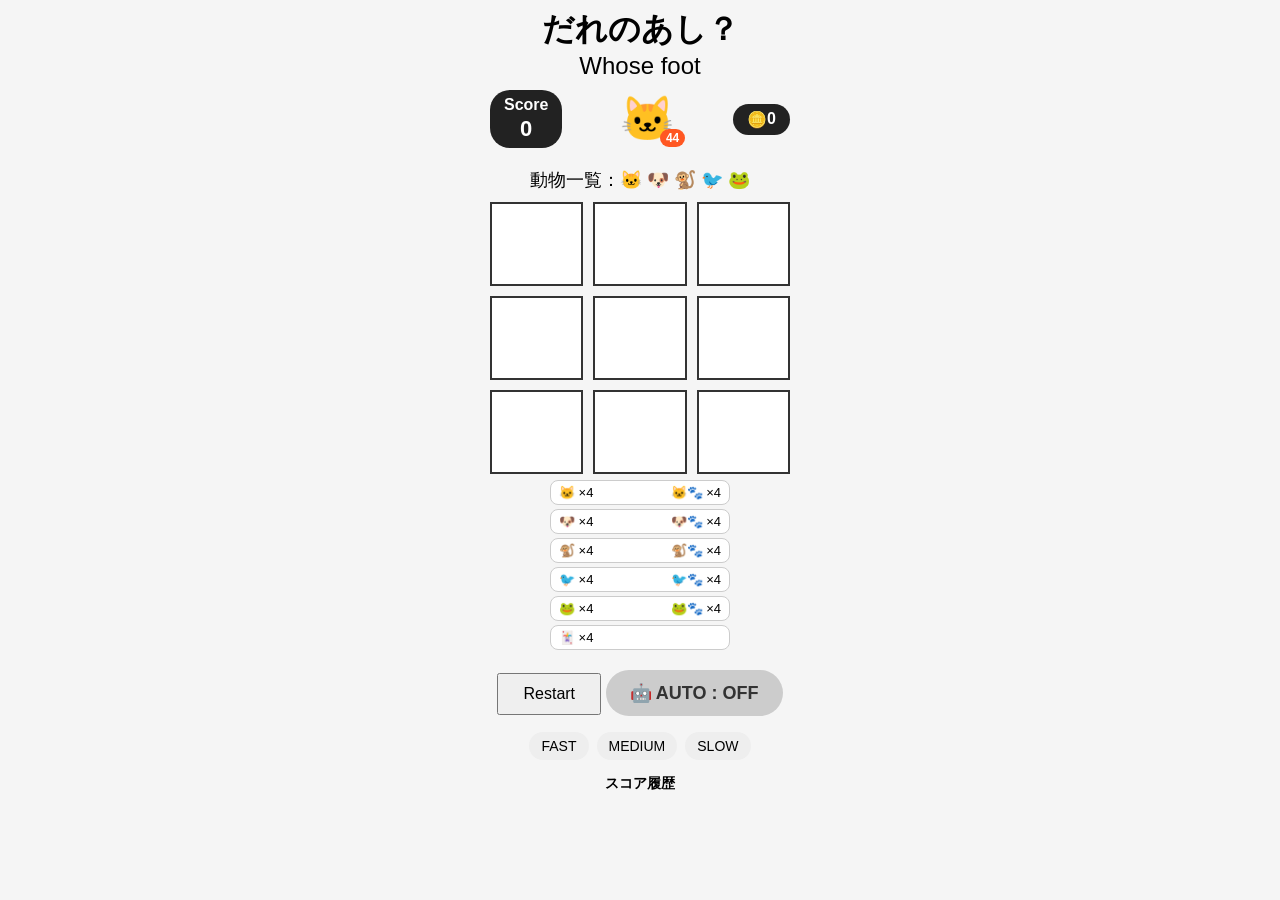
==== game/index.html @ a86404d0 "index.html を更新" ====
<! DOCTYPE html>
<html lang="ja">
<head>
<meta charset="UTF-8">
<meta name="viewport" content="width=device-width, initial-scale=1.0">
<title>Whose foot</title>

<style>
body {
  font-family: -apple-system, sans-serif;
  background: #f5f5f5;
  text-align: center;
}

h1 { margin: 6px 0 0; }
h2 { margin: 0 0 10px; font-weight: normal; }

#top {
  display: flex;
  align-items: center;
  justify-content: space-between;
  width: 300px;
  margin: 0 auto 20px;
}

#scoreBox {
  display: flex;
  flex-direction: column;
  align-items: center;
  justify-content: center;
  background: #222;
  color: white;
  padding: 6px 14px;
  border-radius: 20px;
  font-size: 16px;
  font-weight: 600;
}

#scoreBox span {
  font-size: 22px;
  margin: 2px 0 0 0;
}

#medalBox {
  display: flex;
  align-items: center;
  justify-content: center;
  white-space: nowrap;
}

/* ===== 動物一覧 ===== */
#animalBar {
  margin: 10px auto 6px;
  font-size: 18px;
  cursor: pointer;
}

/* ===== 山札 ===== */
#deckWrap {
  position: relative;
  display: flex;
  flex-direction: column;
  align-items: center;
  justify-content: center;
}

#deck {
  font-size: 44px;
  line-height: 1;
  display: inline-block;
}
#count {
  position: absolute;
  bottom: -6px;
  right: -10px;
  background: #ff5722;
  color: white;
  font-size: 12px;
  font-weight: bold;
  padding: 2px 6px;
  border-radius: 10px;
}

#board {
  display: grid;
  grid-template-columns: repeat(3, 1fr);
  gap: 10px;
  width: 300px;
  margin: 10px auto 6px;
}

.cell {
  background: white;
  border: 2px solid #333;
  height: 80px;
  font-size: 26px;
  display: flex;
  align-items: center;
  justify-content: center;
  transition: transform .25s ease, opacity .25s ease, background .4s ease;
}
.cell.hit { background: #fff176; }
.cell.remove { transform: scale(0.2); opacity: 0; }

/* ===== 残数表示 ===== */
#cardDetail {
  width: 180px;
  margin: 6px auto 10px;
  font-size: 13px;
}

.cardRow {
  display: flex;
  justify-content: space-between;
  background: white;
  border-radius: 8px;
  padding: 4px 8px;
  margin-bottom: 4px;
  border: 1px solid #ccc;
}

.cardItem {
  transition: opacity .3s;
}
.cardItem.zero {
  opacity: 0.3;
}

/* ===== Ring ===== */
.ring {
  position: fixed;
  width: 40px;
  height: 40px;
  border: 5px solid #ff9800;
  border-radius: 50%;
  animation: ring 0.4s ease-out forwards;
  pointer-events: none;
  z-index: 1000;
}
@keyframes ring {
  from { transform: scale(.3); opacity: 1; }
  to { transform: scale(4); opacity: 0; }
}

/* ===== Popup ===== */
#overlay {
  position: fixed;
  inset: 0;
  background: rgba(0,0,0,.6);
  display: none;
  align-items: center;
  justify-content: center;
  z-index: 2000;
}
#popup {
  background: white;
  padding: 24px 32px;
  border-radius: 14px;
  width: 260px;
  position: relative;
}
#popup  .popupMainBtn {
  width: 100%;
  padding: 14px 0;
  font-size: 18px;
  font-weight: bold;
  border: none;
  border-radius: 10px;
  background: #ff9800;
  color: white;
  margin-top: 12px;
}

#popupClose {
  position: absolute;
  top: -10px;
  right: -10px;

  width: 32px;
  height: 32px;
  border-radius: 50%;

  background: #000;
  color: #fff;

  border: none;
  font-size: 18px;
  font-weight: bold;
  line-height: 32px;
  text-align: center;

  cursor: pointer;
  padding: 0;
}

#popupClose:hover {
  opacity: 0.8;
}

.popupBtnRow {
  display: flex;
  gap: 12px;
  margin-top: 16px;
}

.btnMain, .btnSub {
  flex: 1;
  padding: 14px 0;
  font-size: 16px;
  border-radius: 10px;
  border: none;
}

.btnMain {
  background: orange;
  color: white;
  font-weight: bold;
}

.btnSub {
  background: #eee;
  color: #333;
}

/* ===== ダブルアップ選択（上下並び専用） ===== */
.doubleUpChoice {
  display: flex;
  flex-direction: column;
  gap: 14px;
  margin-top: 20px;
}

.doubleUpChoice .btnMain,
.doubleUpChoice .btnSub {
  width: 100%;
  padding: 16px 0;
  font-size: 18px;
  border-radius: 12px;
  white-space: nowrap; /* 改行防止 */
}

.duCard {
  cursor: pointer;
  padding: 12px;
  border-radius: 10px;
  transition: transform .15s ease, background .15s ease;
}
.duCard:hover {
  transform: scale(1.1);
}
.duCard:active {
transform: scale(0.9);
}
.duCard.selected {
background: #ffe0b2;
}

/* ===== 動物選択 ===== */
.animalGrid {
  display: grid;
  grid-template-columns: repeat(4, 1fr);
  gap: 14px;
  font-size: 30px;
  margin-top: 10px;
}
.animalBtn {
  cursor: pointer;
  opacity: 0.3;
}
.animalBtn.active {
  opacity: 1;
}

#restart {
  margin-top: 10px;
  padding: 10px 24px;
  font-size: 16px;
}

#history {
  margin-top: 15px;
  font-size: 14px;
}

#autoBtn {
  margin: 10px auto;
  padding: 12px 24px;
  font-size: 18px;
  font-weight: bold;
  border-radius: 24px;
  border: none;
  cursor: pointer;

  background: #ccc;
  color: #333;

  transition: background .2s ease, color .2s ease, transform .1s ease;
}

#autoBtn.on {
  background: #ff9800;
  color: #fff;
}

#autoBtn:active {
  transform: scale(0.95);
}

.evalCell {
  background: rgba(255, 0, 0, 0.07) !important;
  position: relative;
}

.evalPercent {
  position: absolute;
  inset: 0;
  display: flex;
  align-items: center;
  justify-content: center;
  font-size: 16px;
  font-weight: bold;
  color: #b00000;
  pointer-events: none;
}

#autoSpeed {
  display: flex;
  justify-content: center;
  gap: 8px;
  margin-top: 6px;
}

#autoSpeed button {
  padding: 6px 12px;
  border-radius: 14px;
  border: none;
  font-size: 14px;
  cursor: pointer;
  background: #eee;
}

#autoSpeed button.active {
  background: #ff9800;
  color: white;
  font-weight: bold;
}

</style>
</head>

<body>

<h1>だれのあし？</h1>
<h2>Whose foot</h2>

<div id="top">
  <div id="scoreBox">Score <span id="score">0</span></div>
  <div id="deckWrap">
    <div id="deck"></div>
    <div id="count"></div>
  </div>
  <div id="medalBox" style="
  background:#222;
  color:#fff;
  padding:6px 14px;
  border-radius:20px;
  font-size:16px;
  font-weight:600;"
  onclick="openMedalSelectPopup()">
  🪙 <span id="totalMedals">0</span>
  </div>
</div>

<div id="animalBar" onclick="openAnimalPopup()"></div>

<div id="board"></div>
<div id="cardDetail"></div>

<button id="restart" onclick="restartGame()">Restart</button>

<button id="autoBtn" onclick="toggleAuto()">
  🤖 AUTO : OFF
</button>

<div id="autoSpeed">
  <button onclick="setAutoSpeed('fast')">FAST</button>
  <button onclick="setAutoSpeed('medium')">MEDIUM</button>
  <button onclick="setAutoSpeed('slow')">SLOW</button>
</div>

<div id="history">
  <strong>スコア履歴</strong>
  <ul id="log"></ul>
</div>

<div id="overlay">
  <div id="popup">
    <button id="popupClose">×</button>
    <h3 id="popupTitle"></h3>
    <div id="popupBody"></div>
    <button id="popupOk" class="popupMainBtn">OK</button>
  </div>
</div>


<script>
const allAnimals = ["🐱","🐶","🐒","🐦","🐸","🐴","🐷"];
let animals = ["🐱","🐶","🐒","🐦","🐸"];

let deck, board, currentCard, score;
let gameMedals = 0;
let totalMedals = 0;
let isDoubleUpPlaying = false;
let historyCount = 0;
let scoredLines = new Set();
let gameEnded = false;
let firstPlay = true
let doubleUpWinRate = 2 / 3;
let autoPlayEnabled = false;
let autoEvalRaw = Array(9).fill(null);
let autoSpeed = "medium";
const AUTO_SPEED_MS = {
  fast: 200,
  medium: 1000,
  slow: 2000
};


const boardDiv = document.getElementById("board");

const popupOk = document.getElementById("popupOk");

const popupClose = document.getElementById("popupClose");

function init() {
    if (!firstPlay) {
         if (totalMedals <= 0) {
            alert("メダルが足りません");
            return;
         }
         totalMedals--;
    }
    firstPlay = false;
    document.getElementById("totalMedals").innerText = totalMedals;
  deck = [];
  animals.forEach(a => {
    for (let i = 0; i < 4; i++) {
      deck.push({ animal: a, type: "BODY" });
      deck.push({ animal: a, type: "FOOT" });
    }
  });
  for (let i = 0; i < 4; i++) deck.push({ animal: "🃏", type: "JOKER" });

  deck.sort(() => Math.random() - 0.5);
  board = Array(9).fill(null);
  score = 0;
  scoredLines.clear();
  gameEnded = false;

  document.getElementById("score").innerText = score;
  updateAnimalBar();
  renderBoard();
  draw();
}

function openMedalSelectPopup() {
  const body = document.getElementById("popupBody");

  document.getElementById("popupTitle").innerText = "総メダル数を変更";

  body.innerHTML = `
    <select id="medalSelect" style="width:100%;padding:10px;font-size:18px;">
      ${[0,1,2,3,5,10,20,30,50,99].map(n =>
        `<option value="${n}" ${n===totalMedals ? "selected":""}>${n}</option>`
      ).join("")}
    </select>
  `;

  showPopupOk( () => {
    const v = parseInt(document.getElementById("medalSelect").value, 10);
    totalMedals = v;
    document.getElementById("totalMedals").innerText = totalMedals;
    document.getElementById("overlay").style.display = "none";
  });
popupOk.innerText = "OK";
popupClose.style.display = "block";
popupClose.onclick = closePopupOnly

document.getElementById("overlay").style.display = "flex";
}

function updateAnimalBar() {
  document.getElementById("animalBar").innerText =
    "動物一覧：" + animals.join(" ");
}

function openAnimalPopup() {
  document.getElementById("popupTitle").innerText = "動物の種類を選択";
  const body = document.getElementById("popupBody");
  body.innerHTML = "";

  const grid = document.createElement("div");
  grid.className = "animalGrid";

  allAnimals.forEach(a => {
    const btn = document.createElement("div");
    btn.className = "animalBtn";
    if (animals.includes(a)) btn.classList.add("active");
    btn.innerText = a;
    btn.onclick = () => {
      animals = animals.includes(a)
        ? animals.filter(x => x !== a)
        : [...animals, a];
      openAnimalPopup();
    };
    grid.appendChild(btn);
  });

  body.appendChild(grid);

popupClose.style.display = "block";
  popupClose.onclick = closePopupOnly

 showPopupOk(closeAnimalPopup);
  document.getElementById("overlay").style.display = "flex";
}

function hidePopupOk() {
  popupOk.style.display = "none";
}
function showPopupOk(handler) {
  popupOk.style.display = "block";
  popupOk.onclick = handler;
}
function closePopupOnly() {
document.getElementById("overlay").style.display = "none";
}

function closeAnimalPopup() {
  document.getElementById("overlay").style.display = "none";
init();
}

function closeEndPopup() {
  document.getElementById("overlay").style.display = "none";
gameMedals = 0;
init();
}

function renderBoard() {
  boardDiv.innerHTML = "";
  board.forEach((_, i) => {
    const cell = document.createElement("div");
    cell.className = "cell";
    cell.onclick = () => place(i);
    boardDiv.appendChild(cell);
  });
}

/* ===== 残数計算の要 ===== */
function getRemainingCards() {
  const list = [...deck];
  if (currentCard) list.push(currentCard);
  return list;
}

function updateCardDetail() {
  const remain = getRemainingCards();
  const d = document.getElementById("cardDetail");
  d.innerHTML = "";
    animals.forEach(a => {
    const body = remain.filter(c => c.animal === a && c.type === "BODY").length;
    const foot = remain.filter(c => c.animal === a && c.type === "FOOT").length;
    const row = document.createElement("div");
    row.className = "cardRow";
    const b = document.createElement("span");
    b.className = "cardItem";
    b.innerText = `${a} ×${body}`;
    if (body === 0) b.classList.add("zero");
    const f = document.createElement("span");
    f.className = "cardItem";
    f.innerText = `${a}🐾 ×${foot}`;
    if (foot === 0) f.classList.add("zero");
    row.appendChild(b);
    row.appendChild(f);
    d.appendChild(row);
  });

  const joker = remain.filter(c => c.type === "JOKER").length;
  const jr = document.createElement("div");
  jr.className = "cardRow";

  const j = document.createElement("span");
  j.className = "cardItem";
  j.innerText = `🃏 ×${joker}`;
  if (joker === 0) j.classList.add("zero");

  jr.appendChild(j);
  d.appendChild(jr);
}

function renderDeck() {
  const remain = getRemainingCards();
document.getElementById("count").innerText = remain.length;
  updateCardDetail();

  if (!currentCard) document.getElementById("deck").innerText = "";
  else if (currentCard.type === "JOKER") document.getElementById("deck").innerText = "🃏";
  else if (currentCard.type === "FOOT") document.getElementById("deck").innerText = currentCard.animal + "🐾";
  else document.getElementById("deck").innerText = currentCard.animal;
}

function draw() {
  currentCard = deck.shift() || null;
  renderDeck();
  setTimeout(autoPlayTurn, AUTO_SPEED_MS[autoSpeed]);
}

/* === 以下ゲームロジックは rev.1 そのまま === */

function neighbors(i) {
  return [
    ...(i % 3 !== 0 ? [i - 1] : []),
    ...(i % 3 !== 2 ? [i + 1] : []),
    ...(i >= 3 ? [i - 3] : []),
    ...(i < 6 ? [i + 3] : [])
  ];
}

function place(i) {
  if (gameEnded || !currentCard || board[i]) return;

  board[i] = currentCard;
  boardDiv.children[i].innerText = document.getElementById("deck").innerText;
  currentCard = null;

  renderDeck();
  checkPair(i);
  checkLine();

  if (deck.length === 0 && !currentCard) {
    endGame("clear");
    return;
  }

  draw();

  if (!board.includes(null) && currentCard) {
    endGame("gameover");
  }
}

function addPoint(cells, ring) {
  score++;
  document.getElementById("score").innerText = score;

  cells.forEach(c => {
    c.classList.add("hit");
    setTimeout(() => c.classList.remove("hit"), 600);

    if (ring) {
      const r = c.getBoundingClientRect();
      const e = document.createElement("div");
      e.className = "ring";
      e.style.left = r.left + r.width / 2 + "px";
      e.style.top = r.top + r.height / 2 + "px";
      document.body.appendChild(e);
      setTimeout(() => e.remove(), 400);
    }
  });
}

function checkPair(i) {
  const c = board[i];
  if (!c || c.type === "JOKER") return;

  neighbors(i).forEach(n => {
    const o = board[n];
    if (o && o.animal === c.animal && o.type !== c.type) {
      const targets = new Set([i, n]);

      [...neighbors(i), ...neighbors(n)].forEach(x => {
        if (board[x]?.type === "JOKER") targets.add(x);
      });

      addPoint([boardDiv.children[i], boardDiv.children[n]], true);

      targets.forEach(t => {
        board[t] = null;
        const cell = boardDiv.children[t];
        cell.classList.add("remove");
        setTimeout(() => {
          cell.classList.remove("remove");
          cell.innerText = "";
        }, 300);
      });
    }
  });
}

function checkLine() {
  const lines = [
    [0,1,2],[3,4,5],[6,7,8],
    [0,3,6],[1,4,7],[2,5,8]
  ];

  lines.forEach((l, idx) => {
    if (
      l.every(i => board[i]) &&
      board[l[0]].animal === board[l[1]].animal &&
      board[l[1]].animal === board[l[2]].animal &&
      board[l[0]].type === board[l[1]].type &&
      board[l[1]].type === board[l[2]].type &&
      !scoredLines.has(idx)
    ) {
      scoredLines.add(idx);
      addPoint(l.map(i => boardDiv.children[i]), false);
    }
  });
}

function endGame(type) {
  if (gameEnded) return;
  gameEnded = true;
  historyCount++;
  const li = document.createElement("li");
  const clear = score >= 15 ? " クリア!!" : "";
  li.innerText = `${historyCount}回目：${score}pt${clear}`;
 document.getElementById("log").prepend(li);
if (score >= 15) {
  gameMedals = calcMedals(score);
// ===== Auto中はダブルアップしない =====
  if (autoPlayEnabled) {
    totalMedals += gameMedals;
    gameMedals = 0;
document.getElementById("totalMedals").innerText = totalMedals;
    // 少し待って次ゲーム（演出用）
    setTimeout(() => {
      init();
    }, 800);
  } else {
    showEndPopupWithDoubleUp(type);
  }
} else {
  // 15pt未満でも Auto中は止めない
  if (autoPlayEnabled) {
    setTimeout(() => {
      init();
    }, 800);
  } else {
    showNormalEndPopup(type);
  }
}

}

function showNormalEndPopup(type) {
  if (type === "clear") {
    showPopup("CLEAR!", "山札を使い切りました");
  } else {
    showPopup("Game Over", "これ以上置けません");
  }
}

function showPopup(t, m) {
  document.getElementById("popupTitle").innerText = t;
  document.getElementById("popupBody").innerText = m;

 showPopupOk(closeEndPopup);
  document.getElementById("overlay").style.display = "flex";
}

function showEndPopupWithDoubleUp(type) {
  hidePopupOk();
  popupClose.style.display = "none";

const popupBody = document.getElementById("popupBody");
  const overlay = document.getElementById("overlay");

  const medals = calcMedals(score);

  let msg =
    (type === "clear"
      ? "山札を使い切りました<br><br>"
      : "これ以上置けません<br><br>") +
    `獲得メダル：🪙 ×${medals}`;

popupBody.innerHTML = `
  <p>${msg}</p>

  <div class="doubleUpChoice">
    <button class="btnMain" onclick="startDoubleUp(${medals})">
      ダブルアップに挑戦
    </button>
    <button class="btnSub" onclick="closeEndPopupWithMedals()">
      やめる
    </button>
  </div>
`;
  document.getElementById("popupTitle").innerText =
    type === "clear" ? "CLEAR!" : "Game Over";

  overlay.style.display = "flex";
}

function closeEndPopupWithMedals() {
  totalMedals += gameMedals;
  gameMedals = 0;
  document.getElementById("totalMedals").innerText = totalMedals;
  document.getElementById("overlay").style.display = "none";
  init();
}

function startDoubleUp(medals) {
  gameMedals = medals;
  isDoubleUpPlaying = true;
  showDoubleUpPopup();
}

function showDoubleUpPopup() {
  doubleUpWinRate = Math.random() < 0.5 ? 1 / 3 : 2 / 3;
  hidePopupOk();
  popupClose.style.display = "none";
  const body = document.getElementById("popupBody");
  body.innerHTML = `
    <p>現在のメダル：<strong>${gameMedals}</strong></p>
    <p>カードを1枚選んでください</p>
    <div id="doubleCards" style="display:flex;justify-content:space-around;font-size:32px;margin:16px 0;">
      <div class="duCard">🂠</div>
      <div class="duCard">🂠</div>
      <div class="duCard">🂠</div>
    </div>
  `;
document.querySelectorAll(".duCard").forEach(card => {
  card.onclick = () => pickDoubleUp(card);
}); 
document.getElementById("popupTitle").innerText = "ダブルアップ";
document.getElementById("overlay").style.display = "flex";
}

function pickDoubleUp(clickedCard) {
  if (!isDoubleUpPlaying) return;
  isDoubleUpPlaying = false;
  const cards = Array.from(document.querySelectorAll(".duCard"));
  const clickedIndex = cards.indexOf(clickedCard);
  // === 今回の当たり率（すでに1/3 or 2/3が入っている前提） ===
  const angelCount = doubleUpWinRate === 2/3 ? 2 : 1;
  // === 結果配列を作る（必ず1 or 2枚当たり） ===
  const results = Array(angelCount).fill(true)
    .concat(Array(3 - angelCount).fill(false));
  // シャッフル
  results.sort(() => Math.random() - 0.5);
  const isWin = results[clickedIndex];
  // === クリックカード即オープン ===
  cards[clickedIndex].classList.add("selected");
  cards[clickedIndex].innerText = isWin ? "👼" : "💀";
  // === 残りを遅れてオープン ===
  setTimeout(() => {
    cards.forEach((card, i) => {
      if (i !== clickedIndex) {
        card.innerText = results[i] ? "👼" : "💀";
      }
    });
  }, 500);

  // === 結果処理 ===
  setTimeout(() => {
    if (isWin) {
      gameMedals *= 2;
      showDoubleUpSuccess();
    } else {
      gameMedals = 0;
      endDoubleUp();
    }
  }, 2000);
}

function showDoubleUpSuccess() {
  hidePopupOk();
  popupClose.style.display = "none";
  const body = document.getElementById("popupBody");
  body.innerHTML = `
    <p>成功！</p>
    <p>メダル：<strong>${gameMedals}</strong></p>
    <div class="popupBtnRow">
      <button class="btnMain" onclick="continueDoubleUp()">もう一度</button>
      <button class="btnSub" onclick="endDoubleUp()">やめる</button>
    </div>
  `;

}

function continueDoubleUp() {
  isDoubleUpPlaying = true;
  showDoubleUpPopup();
}

function endDoubleUp() {
  totalMedals += gameMedals;
  gameMedals = 0;

  document.getElementById("totalMedals").innerText = totalMedals;
  document.getElementById("overlay").style.display = "none";
init();
}

function restartGame() {
  historyCount++;
  const li = document.createElement("li");
  li.innerText = `${historyCount}回目：${score}pt`;
  document.getElementById("log").prepend(li);
  init();
}

function calcMedals(score) {
  if (score < 15) return 0;
  if (score === 15) return 1;
  return (score - 15) * 2;
}





/*ここから下がAutoPLAY用のプログラム*/







function toggleAuto() {
  autoPlayEnabled = !autoPlayEnabled;
  const btn = document.getElementById("autoBtn");
  btn.classList.toggle("on", autoPlayEnabled);
  btn.innerText = autoPlayEnabled ? "🤖 AUTO : ON" : "🤖 AUTO : OFF";
  if (autoPlayEnabled) {
    autoPlayTurn();
  }
}

function evaluateImmediateScore(index, card) {
  let gain = 0;
  // 仮置き
  board[index] = card;
  // === ペア評価 ===
  neighbors(index).forEach(n => {
    const o = board[n];
    if (!o || o.type === "JOKER" || card.type === "JOKER") return;
    if (o.animal === card.animal && o.type !== card.type) {
      gain += 100; // ペアは最優先
    }
  });
  // === ライン評価 ===
  const lines = [
    [0,1,2],[3,4,5],[6,7,8],
    [0,3,6],[1,4,7],[2,5,8]
  ];
  lines.forEach(l => {
    if (!l.includes(index)) return;
    if (
      l.every(i =>
        board[i] &&
        board[i].animal === card.animal &&
        board[i].type === card.type
      )
    ) {
      gain += 60;
    }
  });
  board[index] = null;
  return gain;
}

function positionalPenalty(index) {
  let p = 0;
  const near = neighbors(index).filter(n => board[n]).length;
  if (near >= 3) p += 20;
  if ([0,2,6,8].includes(index)) p += 5;
  return p;
}

function quickFutureEstimate(index, trials = 5) {
  let total = 0;
  for (let t = 0; t < trials; t++) {
    const state = cloneState();
    state.board[index] = {...currentCard};
    total += state.deck.length; // 詰みにくい方が良い
  }
  return total;
}

function autoPlayTurn() {
  if (!autoPlayEnabled || !currentCard || gameEnded) return;
  autoEvalRaw = Array(9).fill(null);
  let bestScore = -Infinity;
  let bestIndex = null;
  for (let i = 0; i < 9; i++) {
    if (board[i]) continue;
    const raw =
      evaluateImmediateScore(i, currentCard)
      - positionalPenalty(i)
      + quickFutureEstimate(i) * 0.5
      + monteCarloEvaluate(i, 30);
    autoEvalRaw[i] = raw;
    if (raw > bestScore) {
      bestScore = raw;
      bestIndex = i;
    }
  }
  renderAutoEval();   // ★ 追加
  if (bestIndex !== null) {
    place(bestIndex);
  }
}

function hasFutureMove() {
  return board.some(c => c === null);
}

function remainingCount(card) {
  return getRemainingCards().filter(c =>
    c.animal === card.animal &&
    c.type === card.type
  ).length;
}

function cloneState() {
  return {
    board: board.map(c => c ? {...c} : null),
    deck: deck.map(c => ({...c})),
    score: score
  };
}

function playRandomGame(state) {
  let b = state.board;
  let d = state.deck.slice();
  let s = state.score;
  while (d.length > 0) {
    const card = d.shift();
    const empties = b
      .map((v,i) => v === null ? i : null)
      .filter(v => v !== null);
    if (empties.length === 0) break;
    const i = empties[Math.floor(Math.random() * empties.length)];
    b[i] = card;
  }
  return s;
}

function quickEval(state, index, card) {
  let value = 0;
  state.board[index] = card;
  neighborsOf(index).forEach(n => {
    const o = state.board[n];
    if (o && o.animal === card.animal && o.type !== card.type) {
      value += 3;
    }
  });
  const lines = [
    [0,1,2],[3,4,5],[6,7,8],
    [0,3,6],[1,4,7],[2,5,8]
  ];
  lines.forEach(l => {
    if (l.includes(index)) {
      const filled = l.filter(i => state.board[i]).length;
      if (filled === 2) value += 1;
    }
  });
  state.board[index] = null;
  return value;
}

function monteCarloEvaluate(index, trials = 50) {
  let wins = 0;
  for (let t = 0; t < trials; t++) {
    const state = {
      board: board.map(c => c ? {...c} : null),
      deck: getRemainingCards().map(c => ({...c})),
      score: score,
      scoredLines: new Set(scoredLines)
    };
    statePlace(state, index, {...currentCard});
    const finalScore = simulateGame(state);
    if (finalScore >= 15) wins++;
  }
  return (wins / trials) * 1000; // 他評価とスケール合わせ
}

function neighborsOf(i) {
  return [
    ...(i % 3 !== 0 ? [i - 1] : []),
    ...(i % 3 !== 2 ? [i + 1] : []),
    ...(i >= 3 ? [i - 3] : []),
    ...(i < 6 ? [i + 3] : [])
  ];
}

function stateCheckPair(state, i) {
  const c = state.board[i];
  if (!c || c.type === "JOKER") return;
  neighborsOf(i).forEach(n => {
    const o = state.board[n];
    if (!o || o.type === "JOKER") return;
    if (o.animal === c.animal && o.type !== c.type) {
      const targets = new Set([i, n]);
[...neighborsOf(i), ...neighborsOf(n)].forEach(x => {
        if (state.board[x]?.type === "JOKER") {
          targets.add(x);
        }
      });
      state.score++;
      targets.forEach(t => {
        state.board[t] = null;
      });
    }
  });
}

function stateCheckLine(state) {
  const lines = [
    [0,1,2],[3,4,5],[6,7,8],
    [0,3,6],[1,4,7],[2,5,8]
  ];
  lines.forEach((l, idx) => {
    if (state.scoredLines.has(idx)) return;
    if (
      l.every(i => state.board[i]) &&
      state.board[l[0]].animal === state.board[l[1]].animal &&
      state.board[l[1]].animal === state.board[l[2]].animal &&
      state.board[l[0]].type === state.board[l[1]].type &&
      state.board[l[1]].type === state.board[l[2]].type
    ) {
      state.scoredLines.add(idx);
      state.score++;
    }
  });
}

function statePlace(state, index, card) {
  if (state.board[index]) return false;
  state.board[index] = card;
  stateCheckPair(state, index);
  stateCheckLine(state);
  return true;
}

function simulateGame(initialState) {
  const state = {
    board: initialState.board.map(c => c ? {...c} : null),
    deck: initialState.deck.map(c => ({...c})),
    score: initialState.score,
    scoredLines: new Set(initialState.scoredLines)
  };
  while (state.deck.length > 0) {
    const card = state.deck.shift();
    const empties = state.board
      .map((v,i) => v === null ? i : null)
      .filter(v => v !== null);
    if (empties.length === 0) break;
    // ★良い手を優先して選ぶ
    const scored = empties.map(i => ({
      i,
      w: quickEval(state, i, card)
    }));
    const max = Math.max(...scored.map(x => x.w));
    const best = scored.filter(x => x.w === max);
    const choice = best[Math.floor(Math.random() * best.length)].i;
    statePlace(state, choice, card);
  }
  return state.score;
}

function renderAutoEval() {
  const values = autoEvalRaw.filter(v => v !== null);
  if (values.length === 0) return;
  const min = Math.min(...values);
  const max = Math.max(...values);
  for (let i = 0; i < 9; i++) {
    const cell = boardDiv.children[i];
    const v = autoEvalRaw[i];
    cell.classList.remove("evalCell");
 cell.querySelector(".evalPercent")?.remove();
    if (v === null || board[i]) continue;
    const percent = max === min
      ? 100
      : Math.round((v - min) / (max - min) * 100);
    cell.classList.add("evalCell");
    const label = document.createElement("div");
    label.className = "evalPercent";
    label.innerText = percent + "%";
    cell.appendChild(label);
  }
}

function setAutoSpeed(speed) {
  autoSpeed = speed;
  document
    .querySelectorAll("#autoSpeed button")
    .forEach(b => b.classList.remove("active"));
  event.target.classList.add("active");
}


init();
document.getElementById("totalMedals").innerText = totalMedals;

</script>

</body>
</html>
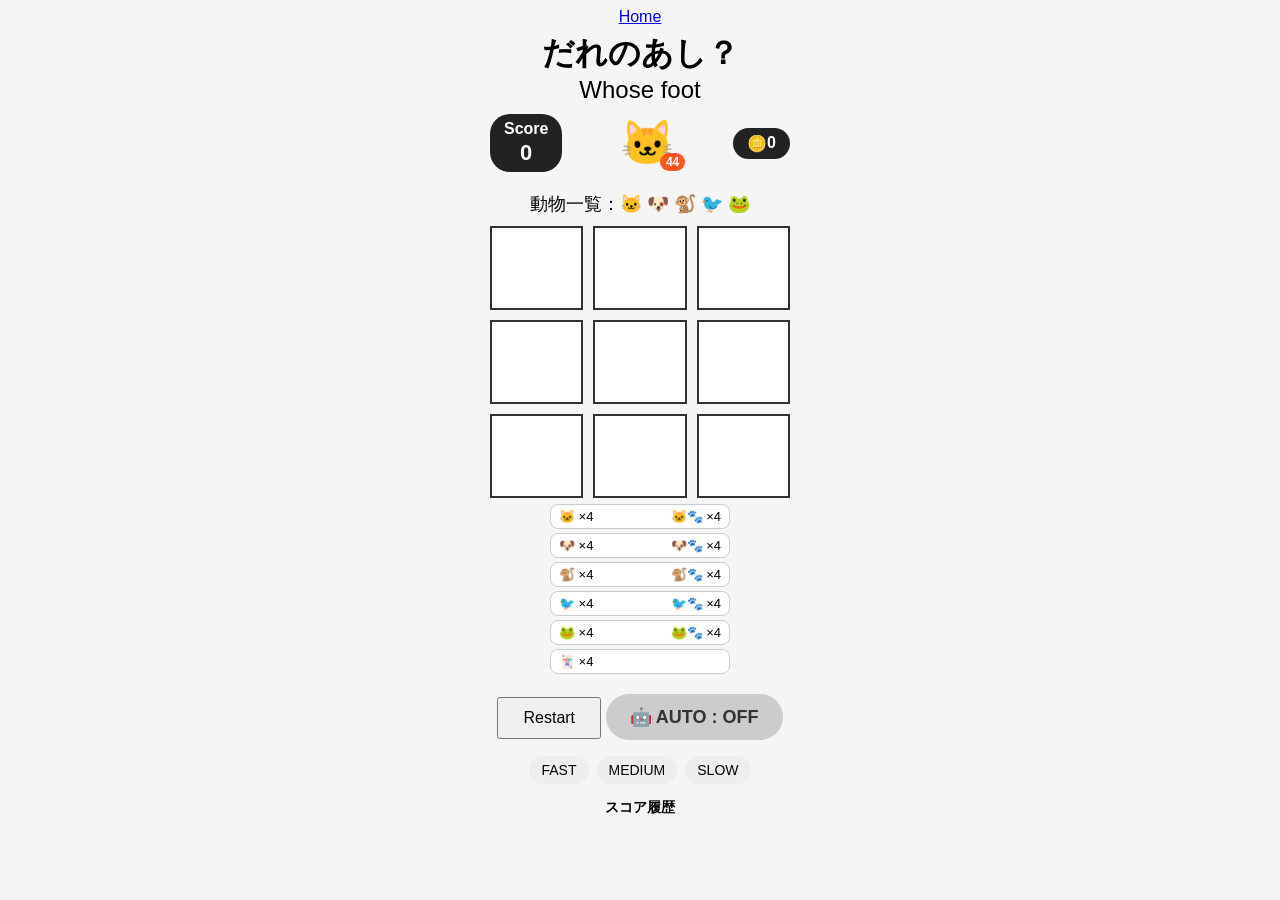
==== commit 667a6744: "index.html を更新" ====
--- a/game/index.html
+++ b/game/index.html
@@ -349,6 +349,8 @@
 </head>
 
 <body>
+  
+<a href="../" class="back-btn">Home</a>
 
 <h1>だれのあし？</h1>
 <h2>Whose foot</h2>
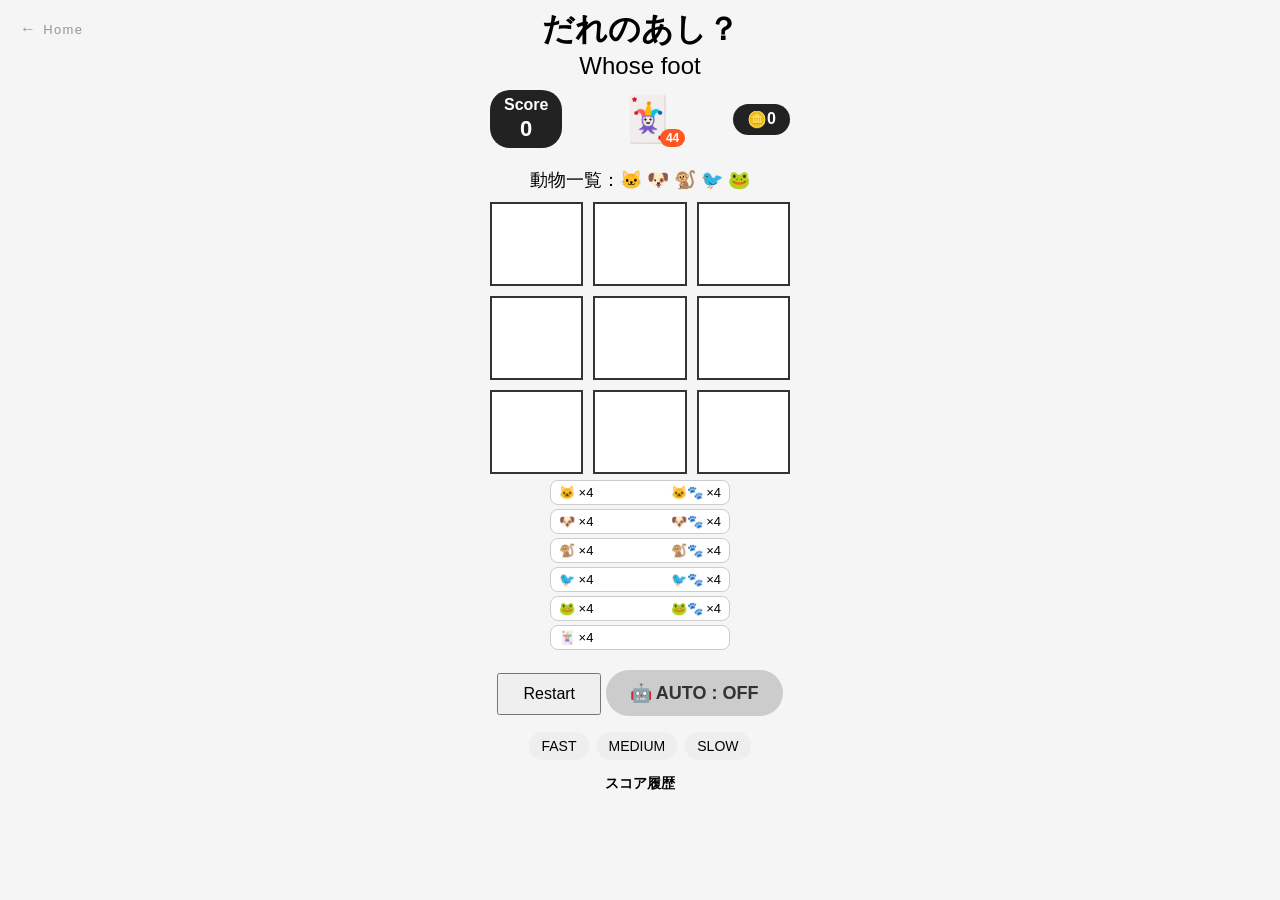
==== commit 1b37e99e: "index.html を更新" ====
--- a/game/index.html
+++ b/game/index.html
@@ -1,4 +1,4 @@
-<! DOCTYPE html>
+<!DOCTYPE html>
 <html lang="ja">
 <head>
 <meta charset="UTF-8">
@@ -48,14 +48,12 @@
   white-space: nowrap;
 }
 
-/* ===== 動物一覧 ===== */
 #animalBar {
   margin: 10px auto 6px;
   font-size: 18px;
   cursor: pointer;
 }
 
-/* ===== 山札 ===== */
 #deckWrap {
   position: relative;
   display: flex;
@@ -102,7 +100,6 @@
 .cell.hit { background: #fff176; }
 .cell.remove { transform: scale(0.2); opacity: 0; }
 
-/* ===== 残数表示 ===== */
 #cardDetail {
   width: 180px;
   margin: 6px auto 10px;
@@ -126,7 +123,6 @@
   opacity: 0.3;
 }
 
-/* ===== Ring ===== */
 .ring {
   position: fixed;
   width: 40px;
@@ -142,7 +138,6 @@
   to { transform: scale(4); opacity: 0; }
 }
 
-/* ===== Popup ===== */
 #overlay {
   position: fixed;
   inset: 0;
@@ -159,7 +154,7 @@
   width: 260px;
   position: relative;
 }
-#popup  .popupMainBtn {
+#popup .popupMainBtn {
   width: 100%;
   padding: 14px 0;
   font-size: 18px;
@@ -175,20 +170,16 @@
   position: absolute;
   top: -10px;
   right: -10px;
-
   width: 32px;
   height: 32px;
   border-radius: 50%;
-
   background: #000;
   color: #fff;
-
   border: none;
   font-size: 18px;
   font-weight: bold;
   line-height: 32px;
   text-align: center;
-
   cursor: pointer;
   padding: 0;
 }
@@ -222,7 +213,6 @@
   color: #333;
 }
 
-/* ===== ダブルアップ選択（上下並び専用） ===== */
 .doubleUpChoice {
   display: flex;
   flex-direction: column;
@@ -236,7 +226,7 @@
   padding: 16px 0;
   font-size: 18px;
   border-radius: 12px;
-  white-space: nowrap; /* 改行防止 */
+  white-space: nowrap;
 }
 
 .duCard {
@@ -245,17 +235,10 @@
   border-radius: 10px;
   transition: transform .15s ease, background .15s ease;
 }
-.duCard:hover {
-  transform: scale(1.1);
-}
-.duCard:active {
-transform: scale(0.9);
-}
-.duCard.selected {
-background: #ffe0b2;
-}
-
-/* ===== 動物選択 ===== */
+.duCard:hover { transform: scale(1.1); }
+.duCard:active { transform: scale(0.9); }
+.duCard.selected { background: #ffe0b2; }
+
 .animalGrid {
   display: grid;
   grid-template-columns: repeat(4, 1fr);
@@ -290,10 +273,8 @@
   border-radius: 24px;
   border: none;
   cursor: pointer;
-
   background: #ccc;
   color: #333;
-
   transition: background .2s ease, color .2s ease, transform .1s ease;
 }
 
@@ -345,11 +326,32 @@
   font-weight: bold;
 }
 
+.back-btn {
+  position: fixed;
+  top: 20px;
+  left: 20px;
+  display: flex;
+  align-items: center;
+  gap: 6px;
+  text-decoration: none;
+  color: #9a9792;
+  font-size: 13px;
+  font-weight: 300;
+  letter-spacing: 0.1em;
+  transition: color 0.2s;
+  z-index: 3000;
+}
+.back-btn:hover { color: #27231e; }
+.back-btn::before {
+  content: '←';
+  font-size: 16px;
+}
+
 </style>
 </head>
 
 <body>
-  
+
 <a href="../" class="back-btn">Home</a>
 
 <h1>だれのあし？</h1>
@@ -404,7 +406,6 @@
   </div>
 </div>
 
-
 <script>
 const allAnimals = ["🐱","🐶","🐒","🐦","🐸","🐴","🐷"];
 let animals = ["🐱","🐶","🐒","🐦","🐸"];
@@ -416,7 +417,7 @@
 let historyCount = 0;
 let scoredLines = new Set();
 let gameEnded = false;
-let firstPlay = true
+let firstPlay = true;
 let doubleUpWinRate = 2 / 3;
 let autoPlayEnabled = false;
 let autoEvalRaw = Array(9).fill(null);
@@ -427,23 +428,20 @@
   slow: 2000
 };
 
-
 const boardDiv = document.getElementById("board");
-
 const popupOk = document.getElementById("popupOk");
-
 const popupClose = document.getElementById("popupClose");
 
 function init() {
-    if (!firstPlay) {
-         if (totalMedals <= 0) {
-            alert("メダルが足りません");
-            return;
-         }
-         totalMedals--;
-    }
-    firstPlay = false;
-    document.getElementById("totalMedals").innerText = totalMedals;
+  if (!firstPlay) {
+    if (totalMedals <= 0) {
+      alert("メダルが足りません");
+      return;
+    }
+    totalMedals--;
+  }
+  firstPlay = false;
+  document.getElementById("totalMedals").innerText = totalMedals;
   deck = [];
   animals.forEach(a => {
     for (let i = 0; i < 4; i++) {
@@ -452,13 +450,11 @@
     }
   });
   for (let i = 0; i < 4; i++) deck.push({ animal: "🃏", type: "JOKER" });
-
   deck.sort(() => Math.random() - 0.5);
   board = Array(9).fill(null);
   score = 0;
   scoredLines.clear();
   gameEnded = false;
-
   document.getElementById("score").innerText = score;
   updateAnimalBar();
   renderBoard();
@@ -467,9 +463,7 @@
 
 function openMedalSelectPopup() {
   const body = document.getElementById("popupBody");
-
   document.getElementById("popupTitle").innerText = "総メダル数を変更";
-
   body.innerHTML = `
     <select id="medalSelect" style="width:100%;padding:10px;font-size:18px;">
       ${[0,1,2,3,5,10,20,30,50,99].map(n =>
@@ -477,33 +471,28 @@
       ).join("")}
     </select>
   `;
-
-  showPopupOk( () => {
+  showPopupOk(() => {
     const v = parseInt(document.getElementById("medalSelect").value, 10);
     totalMedals = v;
     document.getElementById("totalMedals").innerText = totalMedals;
     document.getElementById("overlay").style.display = "none";
   });
-popupOk.innerText = "OK";
-popupClose.style.display = "block";
-popupClose.onclick = closePopupOnly
-
-document.getElementById("overlay").style.display = "flex";
+  popupOk.innerText = "OK";
+  popupClose.style.display = "block";
+  popupClose.onclick = closePopupOnly;
+  document.getElementById("overlay").style.display = "flex";
 }
 
 function updateAnimalBar() {
-  document.getElementById("animalBar").innerText =
-    "動物一覧：" + animals.join(" ");
+  document.getElementById("animalBar").innerText = "動物一覧：" + animals.join(" ");
 }
 
 function openAnimalPopup() {
   document.getElementById("popupTitle").innerText = "動物の種類を選択";
   const body = document.getElementById("popupBody");
   body.innerHTML = "";
-
   const grid = document.createElement("div");
   grid.className = "animalGrid";
-
   allAnimals.forEach(a => {
     const btn = document.createElement("div");
     btn.className = "animalBtn";
@@ -517,36 +506,31 @@
     };
     grid.appendChild(btn);
   });
-
   body.appendChild(grid);
-
-popupClose.style.display = "block";
-  popupClose.onclick = closePopupOnly
-
- showPopupOk(closeAnimalPopup);
+  popupClose.style.display = "block";
+  popupClose.onclick = closePopupOnly;
+  showPopupOk(closeAnimalPopup);
   document.getElementById("overlay").style.display = "flex";
 }
 
-function hidePopupOk() {
-  popupOk.style.display = "none";
-}
+function hidePopupOk() { popupOk.style.display = "none"; }
 function showPopupOk(handler) {
   popupOk.style.display = "block";
   popupOk.onclick = handler;
 }
 function closePopupOnly() {
-document.getElementById("overlay").style.display = "none";
+  document.getElementById("overlay").style.display = "none";
 }
 
 function closeAnimalPopup() {
   document.getElementById("overlay").style.display = "none";
-init();
+  init();
 }
 
 function closeEndPopup() {
   document.getElementById("overlay").style.display = "none";
-gameMedals = 0;
-init();
+  gameMedals = 0;
+  init();
 }
 
 function renderBoard() {
@@ -559,7 +543,6 @@
   });
 }
 
-/* ===== 残数計算の要 ===== */
 function getRemainingCards() {
   const list = [...deck];
   if (currentCard) list.push(currentCard);
@@ -570,7 +553,7 @@
   const remain = getRemainingCards();
   const d = document.getElementById("cardDetail");
   d.innerHTML = "";
-    animals.forEach(a => {
+  animals.forEach(a => {
     const body = remain.filter(c => c.animal === a && c.type === "BODY").length;
     const foot = remain.filter(c => c.animal === a && c.type === "FOOT").length;
     const row = document.createElement("div");
@@ -587,25 +570,21 @@
     row.appendChild(f);
     d.appendChild(row);
   });
-
   const joker = remain.filter(c => c.type === "JOKER").length;
   const jr = document.createElement("div");
   jr.className = "cardRow";
-
   const j = document.createElement("span");
   j.className = "cardItem";
   j.innerText = `🃏 ×${joker}`;
   if (joker === 0) j.classList.add("zero");
-
   jr.appendChild(j);
   d.appendChild(jr);
 }
 
 function renderDeck() {
   const remain = getRemainingCards();
-document.getElementById("count").innerText = remain.length;
+  document.getElementById("count").innerText = remain.length;
   updateCardDetail();
-
   if (!currentCard) document.getElementById("deck").innerText = "";
   else if (currentCard.type === "JOKER") document.getElementById("deck").innerText = "🃏";
   else if (currentCard.type === "FOOT") document.getElementById("deck").innerText = currentCard.animal + "🐾";
@@ -617,8 +596,6 @@
   renderDeck();
   setTimeout(autoPlayTurn, AUTO_SPEED_MS[autoSpeed]);
 }
-
-/* === 以下ゲームロジックは rev.1 そのまま === */
 
 function neighbors(i) {
   return [
@@ -631,22 +608,17 @@
 
 function place(i) {
   if (gameEnded || !currentCard || board[i]) return;
-
   board[i] = currentCard;
   boardDiv.children[i].innerText = document.getElementById("deck").innerText;
   currentCard = null;
-
   renderDeck();
   checkPair(i);
   checkLine();
-
   if (deck.length === 0 && !currentCard) {
     endGame("clear");
     return;
   }
-
   draw();
-
   if (!board.includes(null) && currentCard) {
     endGame("gameover");
   }
@@ -655,11 +627,9 @@
 function addPoint(cells, ring) {
   score++;
   document.getElementById("score").innerText = score;
-
   cells.forEach(c => {
     c.classList.add("hit");
     setTimeout(() => c.classList.remove("hit"), 600);
-
     if (ring) {
       const r = c.getBoundingClientRect();
       const e = document.createElement("div");
@@ -675,18 +645,14 @@
 function checkPair(i) {
   const c = board[i];
   if (!c || c.type === "JOKER") return;
-
   neighbors(i).forEach(n => {
     const o = board[n];
     if (o && o.animal === c.animal && o.type !== c.type) {
       const targets = new Set([i, n]);
-
       [...neighbors(i), ...neighbors(n)].forEach(x => {
         if (board[x]?.type === "JOKER") targets.add(x);
       });
-
       addPoint([boardDiv.children[i], boardDiv.children[n]], true);
-
       targets.forEach(t => {
         board[t] = null;
         const cell = boardDiv.children[t];
@@ -705,7 +671,6 @@
     [0,1,2],[3,4,5],[6,7,8],
     [0,3,6],[1,4,7],[2,5,8]
   ];
-
   lines.forEach((l, idx) => {
     if (
       l.every(i => board[i]) &&
@@ -728,32 +693,24 @@
   const li = document.createElement("li");
   const clear = score >= 15 ? " クリア!!" : "";
   li.innerText = `${historyCount}回目：${score}pt${clear}`;
- document.getElementById("log").prepend(li);
-if (score >= 15) {
-  gameMedals = calcMedals(score);
-// ===== Auto中はダブルアップしない =====
-  if (autoPlayEnabled) {
-    totalMedals += gameMedals;
-    gameMedals = 0;
-document.getElementById("totalMedals").innerText = totalMedals;
-    // 少し待って次ゲーム（演出用）
-    setTimeout(() => {
-      init();
-    }, 800);
+  document.getElementById("log").prepend(li);
+  if (score >= 15) {
+    gameMedals = calcMedals(score);
+    if (autoPlayEnabled) {
+      totalMedals += gameMedals;
+      gameMedals = 0;
+      document.getElementById("totalMedals").innerText = totalMedals;
+      setTimeout(() => { init(); }, 800);
+    } else {
+      showEndPopupWithDoubleUp(type);
+    }
   } else {
-    showEndPopupWithDoubleUp(type);
+    if (autoPlayEnabled) {
+      setTimeout(() => { init(); }, 800);
+    } else {
+      showNormalEndPopup(type);
+    }
   }
-} else {
-  // 15pt未満でも Auto中は止めない
-  if (autoPlayEnabled) {
-    setTimeout(() => {
-      init();
-    }, 800);
-  } else {
-    showNormalEndPopup(type);
-  }
-}
-
 }
 
 function showNormalEndPopup(type) {
@@ -767,41 +724,29 @@
 function showPopup(t, m) {
   document.getElementById("popupTitle").innerText = t;
   document.getElementById("popupBody").innerText = m;
-
- showPopupOk(closeEndPopup);
+  showPopupOk(closeEndPopup);
   document.getElementById("overlay").style.display = "flex";
 }
 
 function showEndPopupWithDoubleUp(type) {
   hidePopupOk();
   popupClose.style.display = "none";
-
-const popupBody = document.getElementById("popupBody");
+  const popupBody = document.getElementById("popupBody");
   const overlay = document.getElementById("overlay");
-
   const medals = calcMedals(score);
-
   let msg =
     (type === "clear"
       ? "山札を使い切りました<br><br>"
       : "これ以上置けません<br><br>") +
     `獲得メダル：🪙 ×${medals}`;
-
-popupBody.innerHTML = `
-  <p>${msg}</p>
-
-  <div class="doubleUpChoice">
-    <button class="btnMain" onclick="startDoubleUp(${medals})">
-      ダブルアップに挑戦
-    </button>
-    <button class="btnSub" onclick="closeEndPopupWithMedals()">
-      やめる
-    </button>
-  </div>
-`;
-  document.getElementById("popupTitle").innerText =
-    type === "clear" ? "CLEAR!" : "Game Over";
-
+  popupBody.innerHTML = `
+    <p>${msg}</p>
+    <div class="doubleUpChoice">
+      <button class="btnMain" onclick="startDoubleUp(${medals})">ダブルアップに挑戦</button>
+      <button class="btnSub" onclick="closeEndPopupWithMedals()">やめる</button>
+    </div>
+  `;
+  document.getElementById("popupTitle").innerText = type === "clear" ? "CLEAR!" : "Game Over";
   overlay.style.display = "flex";
 }
 
@@ -833,11 +778,11 @@
       <div class="duCard">🂠</div>
     </div>
   `;
-document.querySelectorAll(".duCard").forEach(card => {
-  card.onclick = () => pickDoubleUp(card);
-}); 
-document.getElementById("popupTitle").innerText = "ダブルアップ";
-document.getElementById("overlay").style.display = "flex";
+  document.querySelectorAll(".duCard").forEach(card => {
+    card.onclick = () => pickDoubleUp(card);
+  });
+  document.getElementById("popupTitle").innerText = "ダブルアップ";
+  document.getElementById("overlay").style.display = "flex";
 }
 
 function pickDoubleUp(clickedCard) {
@@ -845,27 +790,17 @@
   isDoubleUpPlaying = false;
   const cards = Array.from(document.querySelectorAll(".duCard"));
   const clickedIndex = cards.indexOf(clickedCard);
-  // === 今回の当たり率（すでに1/3 or 2/3が入っている前提） ===
   const angelCount = doubleUpWinRate === 2/3 ? 2 : 1;
-  // === 結果配列を作る（必ず1 or 2枚当たり） ===
-  const results = Array(angelCount).fill(true)
-    .concat(Array(3 - angelCount).fill(false));
-  // シャッフル
+  const results = Array(angelCount).fill(true).concat(Array(3 - angelCount).fill(false));
   results.sort(() => Math.random() - 0.5);
   const isWin = results[clickedIndex];
-  // === クリックカード即オープン ===
   cards[clickedIndex].classList.add("selected");
   cards[clickedIndex].innerText = isWin ? "👼" : "💀";
-  // === 残りを遅れてオープン ===
   setTimeout(() => {
     cards.forEach((card, i) => {
-      if (i !== clickedIndex) {
-        card.innerText = results[i] ? "👼" : "💀";
-      }
+      if (i !== clickedIndex) card.innerText = results[i] ? "👼" : "💀";
     });
   }, 500);
-
-  // === 結果処理 ===
   setTimeout(() => {
     if (isWin) {
       gameMedals *= 2;
@@ -889,7 +824,6 @@
       <button class="btnSub" onclick="endDoubleUp()">やめる</button>
     </div>
   `;
-
 }
 
 function continueDoubleUp() {
@@ -900,10 +834,9 @@
 function endDoubleUp() {
   totalMedals += gameMedals;
   gameMedals = 0;
-
   document.getElementById("totalMedals").innerText = totalMedals;
   document.getElementById("overlay").style.display = "none";
-init();
+  init();
 }
 
 function restartGame() {
@@ -920,56 +853,29 @@
   return (score - 15) * 2;
 }
 
-
-
-
-
-/*ここから下がAutoPLAY用のプログラム*/
-
-
-
-
-
-
-
 function toggleAuto() {
   autoPlayEnabled = !autoPlayEnabled;
   const btn = document.getElementById("autoBtn");
   btn.classList.toggle("on", autoPlayEnabled);
   btn.innerText = autoPlayEnabled ? "🤖 AUTO : ON" : "🤖 AUTO : OFF";
-  if (autoPlayEnabled) {
-    autoPlayTurn();
-  }
+  if (autoPlayEnabled) autoPlayTurn();
 }
 
 function evaluateImmediateScore(index, card) {
   let gain = 0;
-  // 仮置き
   board[index] = card;
-  // === ペア評価 ===
   neighbors(index).forEach(n => {
     const o = board[n];
     if (!o || o.type === "JOKER" || card.type === "JOKER") return;
-    if (o.animal === card.animal && o.type !== card.type) {
-      gain += 100; // ペアは最優先
-    }
-  });
-  // === ライン評価 ===
+    if (o.animal === card.animal && o.type !== card.type) gain += 100;
+  });
   const lines = [
     [0,1,2],[3,4,5],[6,7,8],
     [0,3,6],[1,4,7],[2,5,8]
   ];
   lines.forEach(l => {
     if (!l.includes(index)) return;
-    if (
-      l.every(i =>
-        board[i] &&
-        board[i].animal === card.animal &&
-        board[i].type === card.type
-      )
-    ) {
-      gain += 60;
-    }
+    if (l.every(i => board[i] && board[i].animal === card.animal && board[i].type === card.type)) gain += 60;
   });
   board[index] = null;
   return gain;
@@ -988,7 +894,7 @@
   for (let t = 0; t < trials; t++) {
     const state = cloneState();
     state.board[index] = {...currentCard};
-    total += state.deck.length; // 詰みにくい方が良い
+    total += state.deck.length;
   }
   return total;
 }
@@ -1011,10 +917,8 @@
       bestIndex = i;
     }
   }
-  renderAutoEval();   // ★ 追加
-  if (bestIndex !== null) {
-    place(bestIndex);
-  }
+  renderAutoEval();
+  if (bestIndex !== null) place(bestIndex);
 }
 
 function hasFutureMove() {
@@ -1022,10 +926,7 @@
 }
 
 function remainingCount(card) {
-  return getRemainingCards().filter(c =>
-    c.animal === card.animal &&
-    c.type === card.type
-  ).length;
+  return getRemainingCards().filter(c => c.animal === card.animal && c.type === card.type).length;
 }
 
 function cloneState() {
@@ -1042,9 +943,7 @@
   let s = state.score;
   while (d.length > 0) {
     const card = d.shift();
-    const empties = b
-      .map((v,i) => v === null ? i : null)
-      .filter(v => v !== null);
+    const empties = b.map((v,i) => v === null ? i : null).filter(v => v !== null);
     if (empties.length === 0) break;
     const i = empties[Math.floor(Math.random() * empties.length)];
     b[i] = card;
@@ -1057,9 +956,7 @@
   state.board[index] = card;
   neighborsOf(index).forEach(n => {
     const o = state.board[n];
-    if (o && o.animal === card.animal && o.type !== card.type) {
-      value += 3;
-    }
+    if (o && o.animal === card.animal && o.type !== card.type) value += 3;
   });
   const lines = [
     [0,1,2],[3,4,5],[6,7,8],
@@ -1088,7 +985,7 @@
     const finalScore = simulateGame(state);
     if (finalScore >= 15) wins++;
   }
-  return (wins / trials) * 1000; // 他評価とスケール合わせ
+  return (wins / trials) * 1000;
 }
 
 function neighborsOf(i) {
@@ -1108,15 +1005,11 @@
     if (!o || o.type === "JOKER") return;
     if (o.animal === c.animal && o.type !== c.type) {
       const targets = new Set([i, n]);
-[...neighborsOf(i), ...neighborsOf(n)].forEach(x => {
-        if (state.board[x]?.type === "JOKER") {
-          targets.add(x);
-        }
+      [...neighborsOf(i), ...neighborsOf(n)].forEach(x => {
+        if (state.board[x]?.type === "JOKER") targets.add(x);
       });
       state.score++;
-      targets.forEach(t => {
-        state.board[t] = null;
-      });
+      targets.forEach(t => { state.board[t] = null; });
     }
   });
 }
@@ -1158,15 +1051,9 @@
   };
   while (state.deck.length > 0) {
     const card = state.deck.shift();
-    const empties = state.board
-      .map((v,i) => v === null ? i : null)
-      .filter(v => v !== null);
+    const empties = state.board.map((v,i) => v === null ? i : null).filter(v => v !== null);
     if (empties.length === 0) break;
-    // ★良い手を優先して選ぶ
-    const scored = empties.map(i => ({
-      i,
-      w: quickEval(state, i, card)
-    }));
+    const scored = empties.map(i => ({ i, w: quickEval(state, i, card) }));
     const max = Math.max(...scored.map(x => x.w));
     const best = scored.filter(x => x.w === max);
     const choice = best[Math.floor(Math.random() * best.length)].i;
@@ -1184,11 +1071,9 @@
     const cell = boardDiv.children[i];
     const v = autoEvalRaw[i];
     cell.classList.remove("evalCell");
- cell.querySelector(".evalPercent")?.remove();
+    cell.querySelector(".evalPercent")?.remove();
     if (v === null || board[i]) continue;
-    const percent = max === min
-      ? 100
-      : Math.round((v - min) / (max - min) * 100);
+    const percent = max === min ? 100 : Math.round((v - min) / (max - min) * 100);
     cell.classList.add("evalCell");
     const label = document.createElement("div");
     label.className = "evalPercent";
@@ -1199,17 +1084,13 @@
 
 function setAutoSpeed(speed) {
   autoSpeed = speed;
-  document
-    .querySelectorAll("#autoSpeed button")
-    .forEach(b => b.classList.remove("active"));
+  document.querySelectorAll("#autoSpeed button").forEach(b => b.classList.remove("active"));
   event.target.classList.add("active");
 }
-
 
 init();
 document.getElementById("totalMedals").innerText = totalMedals;
-
 </script>
 
 </body>
-</html>+</html>
